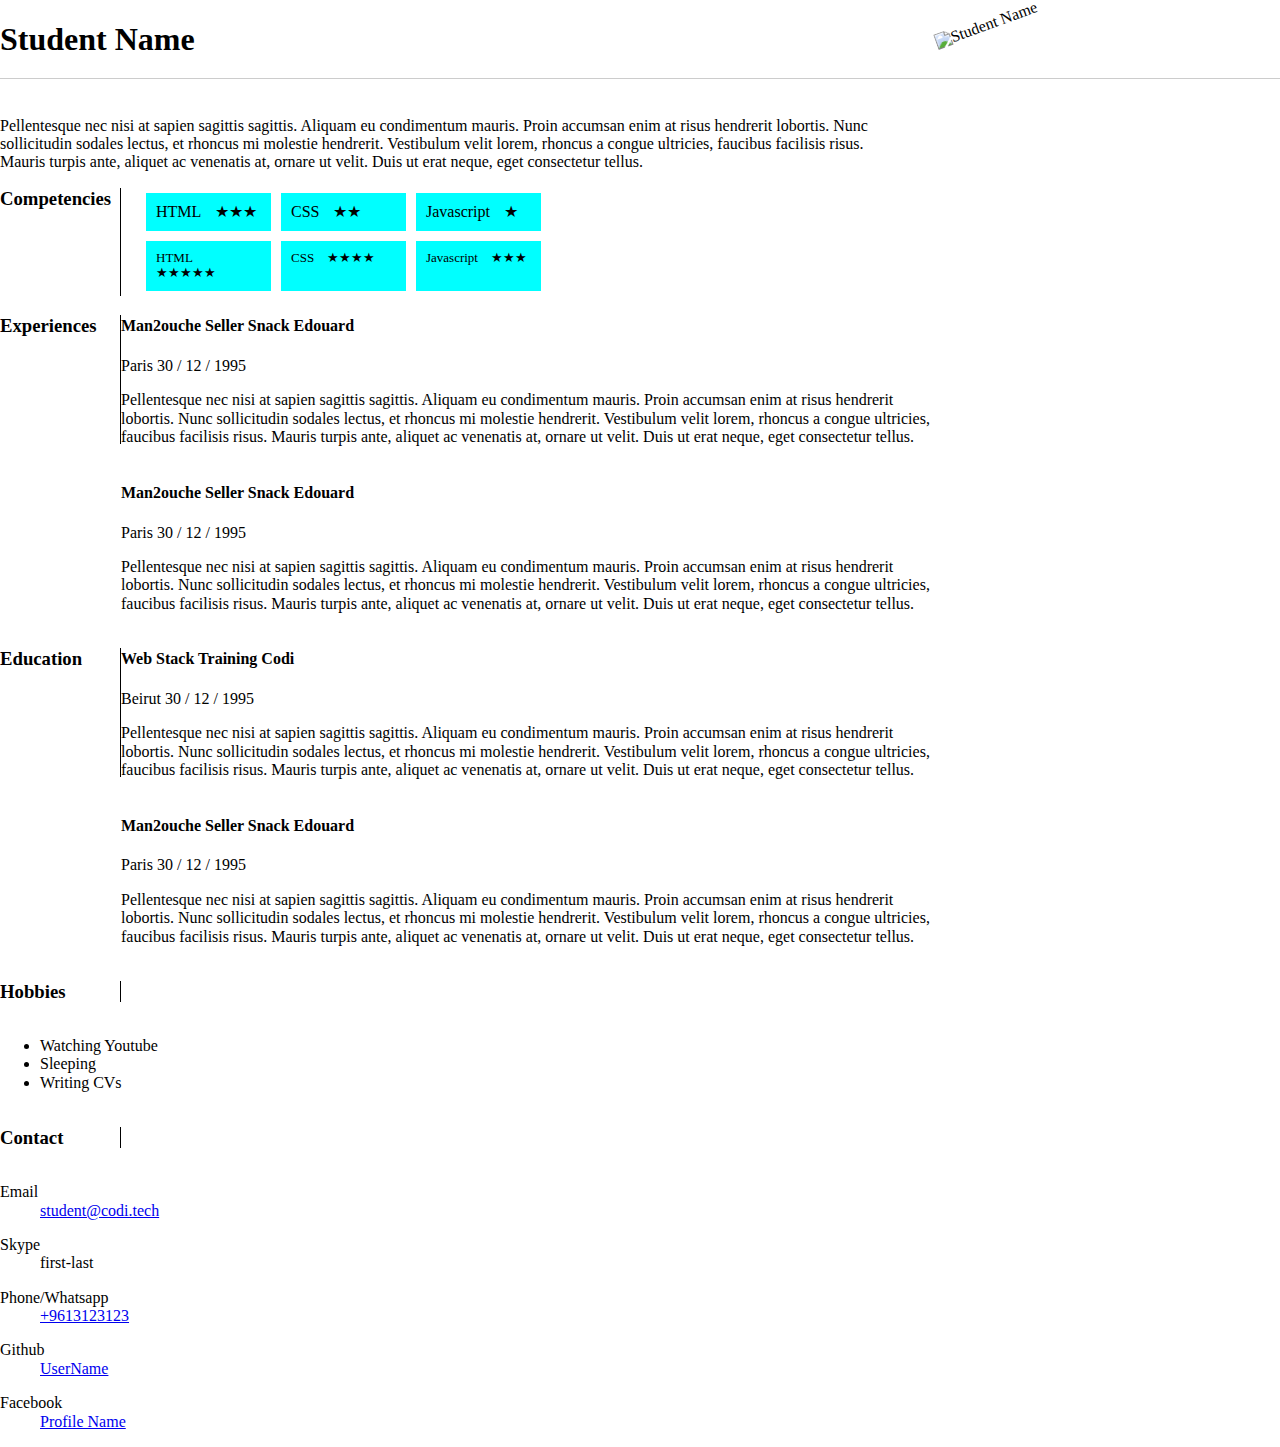
==== public/style2/index.html @ 5f87d95c "first commit for style 2" ====
<!DOCTYPE html>
<html lang="en">
  <head>
    <!-- Meta tags -->
    <meta http-equiv="content-type" content="text/html; charset=UTF-8" />
    <meta charset="utf-8" />
    <meta http-equiv="X-UA-Compatible" content="IE=edge,chrome=1" />
    <meta name="viewport" content="width=device-width, initial-scale=1.0" />
    <!-- /Meta tags -->

    <title>JStudent | CV</title>

    <!-- Stylesheets -->
    <link rel="stylesheet" href="normalize.css" />
    <link rel="stylesheet" href="style.css" />
    <!-- /Stylesheets -->
  </head>
  <body>
    <div id="#wrapper">
      <header>
        <div>
          <hgroup>
            <h1>Student Name</h1>
            <h2>Codes and Sleeps</h2>
          </hgroup>
          <figure>
            <img src="../images/110x110.png" alt="Student Name" />
          </figure>
        </div>
      </header>
      <div class="content">
        <section id="about">
          <h3>About</h3>
          <p>
            Pellentesque nec nisi at sapien sagittis sagittis. Aliquam eu
            condimentum mauris. Proin accumsan enim at risus hendrerit lobortis.
            Nunc sollicitudin sodales lectus, et rhoncus mi molestie hendrerit.
            Vestibulum velit lorem, rhoncus a congue ultricies, faucibus
            facilisis risus. Mauris turpis ante, aliquet ac venenatis at, ornare
            ut velit. Duis ut erat neque, eget consectetur tellus.
          </p>
        </section>
        <section id="competencies">
          <h3>Competencies</h3>
          <div class="skills skills-primary">
            <div class="skill" data-skill="5">
              <span>HTML</span>
            </div>
            <div class="skill" data-skill="3">
              <span>CSS</span>
            </div>
            <div class="skill" data-skill="1">
              <span>Javascript</span>
            </div>
          </div>
          <div class="skills skills-secondary">
            <div class="skill" data-skill="9">
              <span>HTML</span>
            </div>
            <div class="skill" data-skill="5">
              <span>CSS</span>
            </div>
            <div class="skill" data-skill="7">
              <span>Javascript</span>
            </div>
          </div>
        </section>
        <section id="experiences">
          <h3>Experiences</h3>
          <div class="experience">
            <h4>
              <span class="experience-type">Man2ouche Seller</span>
              <span class="experience-institution">Snack Edouard</span>
            </h4>
            <div class="experience-details">
              <span class="experience-location">
                Paris
              </span>
              <span class="experience-date">
                <span class="day">30</span>
                <span class="experience-date-separator">/</span>
                <span class="month">12</span>
                <span class="experience-date-separator">/</span>
                <span class="year">1995</span>
              </span>
            </div>
            <p class="experience-description">
              Pellentesque nec nisi at sapien sagittis sagittis. Aliquam eu
              condimentum mauris. Proin accumsan enim at risus hendrerit
              lobortis. Nunc sollicitudin sodales lectus, et rhoncus mi molestie
              hendrerit. Vestibulum velit lorem, rhoncus a congue ultricies,
              faucibus facilisis risus. Mauris turpis ante, aliquet ac venenatis
              at, ornare ut velit. Duis ut erat neque, eget consectetur tellus.
            </p>
          </div>
          <div class="experience">
            <h4>
              <span class="experience-type">Man2ouche Seller</span>
              <span class="experience-institution">Snack Edouard</span>
            </h4>
            <div class="experience-details">
              <span class="experience-location">
                Paris
              </span>
              <span class="experience-date">
                <span class="day">30</span>
                <span class="experience-date-separator">/</span>
                <span class="month">12</span>
                <span class="experience-date-separator">/</span>
                <span class="year">1995</span>
              </span>
            </div>
            <p class="experience-description">
              Pellentesque nec nisi at sapien sagittis sagittis. Aliquam eu
              condimentum mauris. Proin accumsan enim at risus hendrerit
              lobortis. Nunc sollicitudin sodales lectus, et rhoncus mi molestie
              hendrerit. Vestibulum velit lorem, rhoncus a congue ultricies,
              faucibus facilisis risus. Mauris turpis ante, aliquet ac venenatis
              at, ornare ut velit. Duis ut erat neque, eget consectetur tellus.
            </p>
          </div>
        </section>
        <section id="education">
          <h3>Education</h3>
          <div class="experience">
            <h4>
              <span class="experience-type">Web Stack Training</span>
              <span class="experience-institution">Codi</span>
            </h4>
            <div class="experience-details">
              <span class="experience-location">
                Beirut
              </span>
              <span class="experience-date">
                <span class="day">30</span>
                <span class="experience-date-separator">/</span>
                <span class="month">12</span>
                <span class="experience-date-separator">/</span>
                <span class="year">1995</span>
              </span>
            </div>
            <p class="experience-description">
              Pellentesque nec nisi at sapien sagittis sagittis. Aliquam eu
              condimentum mauris. Proin accumsan enim at risus hendrerit
              lobortis. Nunc sollicitudin sodales lectus, et rhoncus mi molestie
              hendrerit. Vestibulum velit lorem, rhoncus a congue ultricies,
              faucibus facilisis risus. Mauris turpis ante, aliquet ac venenatis
              at, ornare ut velit. Duis ut erat neque, eget consectetur tellus.
            </p>
          </div>
          <div class="experience">
            <h4>
              <span class="experience-type">Man2ouche Seller</span>
              <span class="experience-institution">Snack Edouard</span>
            </h4>
            <div class="experience-details">
              <span class="experience-location">
                Paris
              </span>
              <span class="experience-date">
                <span class="day">30</span>
                <span class="experience-date-separator">/</span>
                <span class="month">12</span>
                <span class="experience-date-separator">/</span>
                <span class="year">1995</span>
              </span>
            </div>
            <p class="experience-description">
              Pellentesque nec nisi at sapien sagittis sagittis. Aliquam eu
              condimentum mauris. Proin accumsan enim at risus hendrerit
              lobortis. Nunc sollicitudin sodales lectus, et rhoncus mi molestie
              hendrerit. Vestibulum velit lorem, rhoncus a congue ultricies,
              faucibus facilisis risus. Mauris turpis ante, aliquet ac venenatis
              at, ornare ut velit. Duis ut erat neque, eget consectetur tellus.
            </p>
          </div>
        </section>
        <section id="hobbies">
          <h3>Hobbies</h3>
          <ul>
            <li>Watching Youtube</li>
            <li>Sleeping</li>
            <li>Writing CVs</li>
          </ul>
        </section>
        <section id="contact">
          <h3>Contact</h3>
          <div class="contacts">
            <dl class="contact contact-email">
              <dt class="contact-type">Email</dt>
              <dd class="contact-value">
                <a href="mailto:student@codi.tech">student@codi.tech</a>
              </dd>
            </dl>
            <dl class="contact contact-skype">
              <dt class="contact-type">Skype</dt>
              <dd class="contact-value">first-last</dd>
            </dl>
            <dl class="contact contact-phone">
              <dt class="contact-type">Phone/Whatsapp</dt>
              <dd class="contact-value">
                <a href="tel:+96170261482">+9613123123</a>
              </dd>
            </dl>
            <dl class="contact contact-github">
              <dt class="contact-type">Github</dt>
              <dd class="contact-value">
                <a href="https://github.com/User/" target="_blank">UserName</a>
              </dd>
            </dl>
            <dl class="contact contact-facebook">
              <dt class="contact-type">Facebook</dt>
              <dd class="contact-value">
                <a href="//www.facebook.com/profileName" target="_blank"
                  >Profile Name</a
                >
              </dd>
            </dl>
          </div>
        </section>
      </div>
    </div>
  </body>
</html>
---- public/style2/style.css ----
h1{
    border-bottom: 1px solid #ccc;
    padding-bottom: 20px;
}
header h2, #about h3{
    display:none;
}
figure{
    position: absolute;
    top:0;
    right:200px;
    transform: rotate(-20deg);
}
figure img{
    rotate: (45deg);
}
.content p{
    width: 70%;
}
section h3{
     border-right: 1px solid black;
     width: 120px;
}
section{
    display: grid;
}
.skills-primary, .skills-secondary{
    
    display: flex;
}
 .skill{
    background-color: aqua;
    padding:10px;
    width: 105px;
    margin-bottom: 20px;
    margin:5px;
}
.skills-secondary{
    font-size: small;
}
.skills-primary .skill[data-skill='5']::after{
   content:"★★★"; 
} 
.skills-primary .skill[data-skill='3']::after{
    content:"★★"; 
 } 
 .skills-primary .skill[data-skill='1']::after{
    content:"★"; 
 } 

 .skills-secondary .skill[data-skill='9']::after{
    content:"★★★★★"; 
 } 
 .skills-secondary .skill[data-skill='5']::after{
     content:"★★★★"; 
  } 
  .skills-secondary .skill[data-skill='7']::after{
     content:"★★★"; 
  } 

.skill span{
    padding-right:10px;
}
#competencies{
    grid-template-columns: repeat(12,1fr);
    grid-column-gap: 20px;
}
#experiences{
    grid-template-columns: repeat(12,1fr);
}
#experiences h3{
    grid-column:1/2;
}
#experiences h4{
    grid-column:2/6;
}
.experience{
    grid-column: 2/13;
}
.experience p{
    grid-column:2/13;
}
.experience-details{
    grid-column: 6/13;
}
#competencies h3{
    grid-column: 1/2;
    grid-row:1/3;
    margin:0;
}
.skills{
    grid-column: 2/13;
}
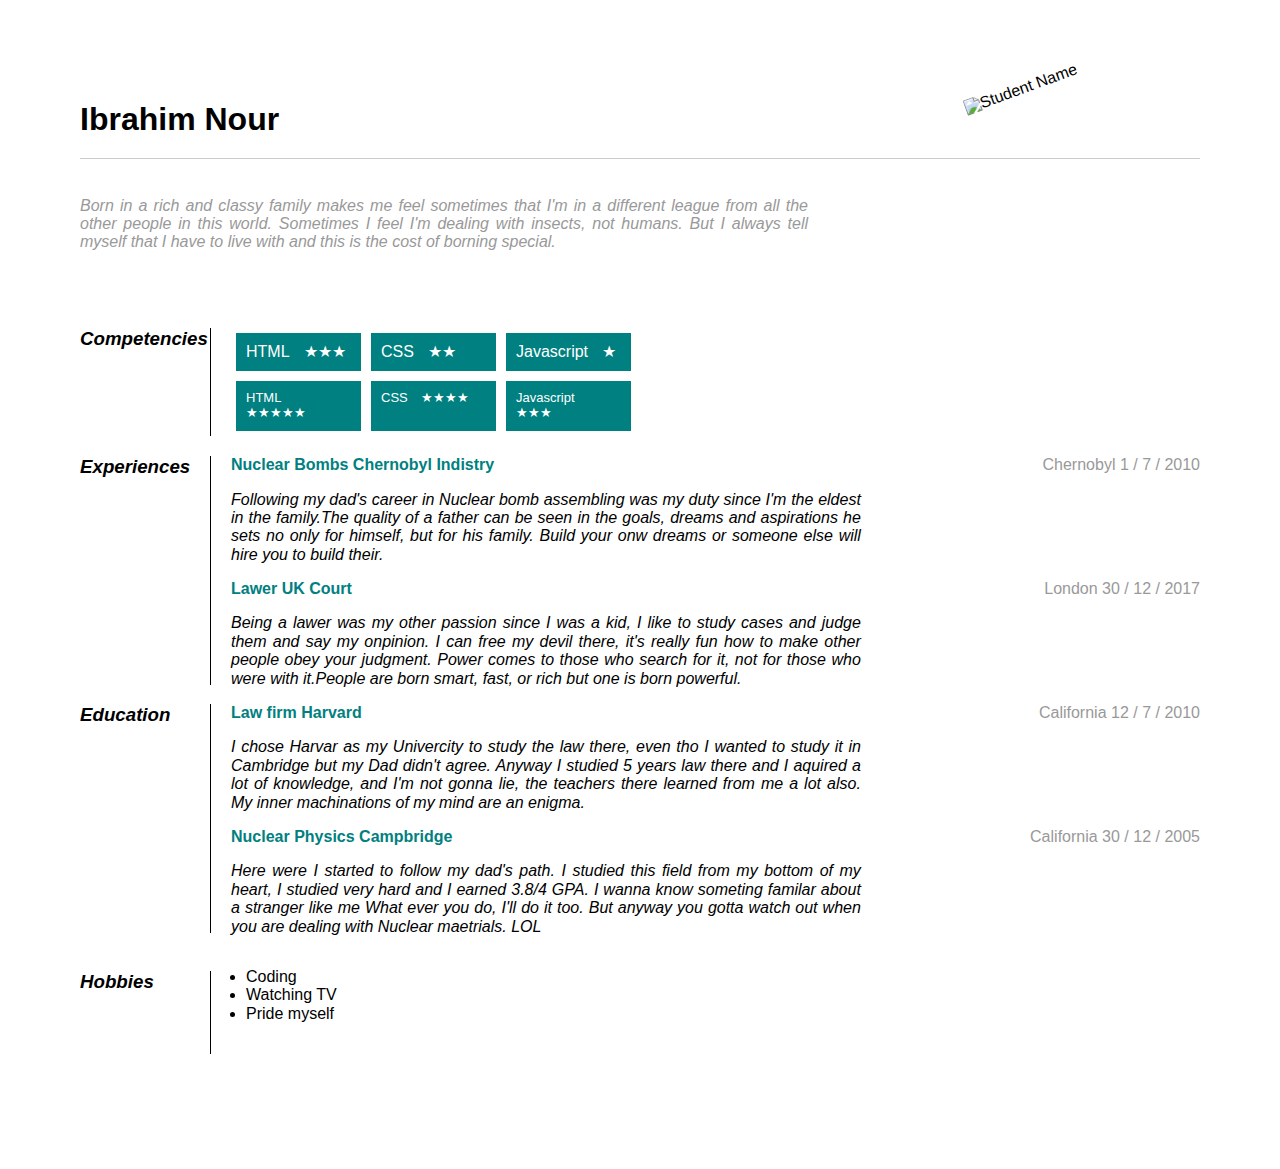
==== commit ce2694b3: "final versin... Hopefully" ====
--- a/public/style2/index.html
+++ b/public/style2/index.html
@@ -8,7 +8,7 @@
     <meta name="viewport" content="width=device-width, initial-scale=1.0" />
     <!-- /Meta tags -->
 
-    <title>JStudent | CV</title>
+    <title>Ibrahim Nour CV</title>
 
     <!-- Stylesheets -->
     <link rel="stylesheet" href="normalize.css" />
@@ -20,8 +20,8 @@
       <header>
         <div>
           <hgroup>
-            <h1>Student Name</h1>
-            <h2>Codes and Sleeps</h2>
+            <h1>Ibrahim Nour</h1>
+            <h2>Smart, Handsome and Elegant  </h2>
           </hgroup>
           <figure>
             <img src="../images/110x110.png" alt="Student Name" />
@@ -32,12 +32,10 @@
         <section id="about">
           <h3>About</h3>
           <p>
-            Pellentesque nec nisi at sapien sagittis sagittis. Aliquam eu
-            condimentum mauris. Proin accumsan enim at risus hendrerit lobortis.
-            Nunc sollicitudin sodales lectus, et rhoncus mi molestie hendrerit.
-            Vestibulum velit lorem, rhoncus a congue ultricies, faucibus
-            facilisis risus. Mauris turpis ante, aliquet ac venenatis at, ornare
-            ut velit. Duis ut erat neque, eget consectetur tellus.
+            Born in a rich and classy family makes me feel sometimes that I'm in a different league
+            from all the other people in this world. Sometimes I feel I'm dealing with insects, not
+            humans. But I always tell myself that I have to live with and this is the cost of borning
+            special.
           </p>
         </section>
         <section id="competencies">
@@ -69,54 +67,51 @@
           <h3>Experiences</h3>
           <div class="experience">
             <h4>
-              <span class="experience-type">Man2ouche Seller</span>
-              <span class="experience-institution">Snack Edouard</span>
-            </h4>
-            <div class="experience-details">
-              <span class="experience-location">
-                Paris
+              <span class="experience-type">Nuclear Bombs</span>
+              <span class="experience-institution">Chernobyl Indistry</span>
+            </h4>
+            <div class="experience-details">
+              <span class="experience-location">
+                Chernobyl
+              </span>
+              <span class="experience-date">
+                <span class="day">1</span>
+                <span class="experience-date-separator">/</span>
+                <span class="month">7</span>
+                <span class="experience-date-separator">/</span>
+                <span class="year">2010</span>
+              </span>
+            </div>
+            <p class="experience-description">
+              Following my dad's career in Nuclear bomb assembling was my duty since
+              I'm the eldest in the family.The quality of a father can be seen in the goals, 
+              dreams and aspirations he sets no only for himself, but for his family.
+              Build your onw dreams or someone else will hire you to build their.
+            </p>
+          </div>
+          <div class="experience">
+            <h4>
+              <span class="experience-type">Lawer</span>
+              <span class="experience-institution">UK Court</span>
+            </h4>
+            <div class="experience-details">
+              <span class="experience-location">
+                London
               </span>
               <span class="experience-date">
                 <span class="day">30</span>
                 <span class="experience-date-separator">/</span>
                 <span class="month">12</span>
                 <span class="experience-date-separator">/</span>
-                <span class="year">1995</span>
-              </span>
-            </div>
-            <p class="experience-description">
-              Pellentesque nec nisi at sapien sagittis sagittis. Aliquam eu
-              condimentum mauris. Proin accumsan enim at risus hendrerit
-              lobortis. Nunc sollicitudin sodales lectus, et rhoncus mi molestie
-              hendrerit. Vestibulum velit lorem, rhoncus a congue ultricies,
-              faucibus facilisis risus. Mauris turpis ante, aliquet ac venenatis
-              at, ornare ut velit. Duis ut erat neque, eget consectetur tellus.
-            </p>
-          </div>
-          <div class="experience">
-            <h4>
-              <span class="experience-type">Man2ouche Seller</span>
-              <span class="experience-institution">Snack Edouard</span>
-            </h4>
-            <div class="experience-details">
-              <span class="experience-location">
-                Paris
-              </span>
-              <span class="experience-date">
-                <span class="day">30</span>
-                <span class="experience-date-separator">/</span>
-                <span class="month">12</span>
-                <span class="experience-date-separator">/</span>
-                <span class="year">1995</span>
-              </span>
-            </div>
-            <p class="experience-description">
-              Pellentesque nec nisi at sapien sagittis sagittis. Aliquam eu
-              condimentum mauris. Proin accumsan enim at risus hendrerit
-              lobortis. Nunc sollicitudin sodales lectus, et rhoncus mi molestie
-              hendrerit. Vestibulum velit lorem, rhoncus a congue ultricies,
-              faucibus facilisis risus. Mauris turpis ante, aliquet ac venenatis
-              at, ornare ut velit. Duis ut erat neque, eget consectetur tellus.
+                <span class="year">2017</span>
+              </span>
+            </div>
+            <p class="experience-description">
+              Being a lawer was my other passion since I was a kid, I like to study cases and
+              judge them and say my onpinion. I can free my devil there, it's really fun how to 
+              make other people obey your judgment. Power comes to those who search for it, not 
+              for those who were with it.People are born smart, fast, or rich
+              but one is born powerful.
             </p>
           </div>
         </section>
@@ -124,63 +119,60 @@
           <h3>Education</h3>
           <div class="experience">
             <h4>
-              <span class="experience-type">Web Stack Training</span>
-              <span class="experience-institution">Codi</span>
-            </h4>
-            <div class="experience-details">
-              <span class="experience-location">
-                Beirut
+              <span class="experience-type">Law firm</span>
+              <span class="experience-institution">Harvard</span>
+            </h4>
+            <div class="experience-details">
+              <span class="experience-location">
+                California
+              </span>
+              <span class="experience-date">
+                <span class="day">12</span>
+                <span class="experience-date-separator">/</span>
+                <span class="month">7</span>
+                <span class="experience-date-separator">/</span>
+                <span class="year">2010</span>
+              </span>
+            </div>
+            <p class="experience-description">
+              I chose Harvar as my Univercity to study the law there, even tho I wanted to study it
+              in Cambridge but my Dad didn't agree. Anyway I studied 5 years law there and I aquired 
+              a lot of knowledge, and I'm not gonna lie, the teachers there learned from me a lot also.
+              My inner machinations of my mind are an enigma.
+
+            </p>
+          </div>
+          <div class="experience">
+            <h4>
+              <span class="experience-type">Nuclear Physics</span>
+              <span class="experience-institution">Campbridge</span>
+            </h4>
+            <div class="experience-details">
+              <span class="experience-location">
+                California 
               </span>
               <span class="experience-date">
                 <span class="day">30</span>
                 <span class="experience-date-separator">/</span>
                 <span class="month">12</span>
                 <span class="experience-date-separator">/</span>
-                <span class="year">1995</span>
-              </span>
-            </div>
-            <p class="experience-description">
-              Pellentesque nec nisi at sapien sagittis sagittis. Aliquam eu
-              condimentum mauris. Proin accumsan enim at risus hendrerit
-              lobortis. Nunc sollicitudin sodales lectus, et rhoncus mi molestie
-              hendrerit. Vestibulum velit lorem, rhoncus a congue ultricies,
-              faucibus facilisis risus. Mauris turpis ante, aliquet ac venenatis
-              at, ornare ut velit. Duis ut erat neque, eget consectetur tellus.
-            </p>
-          </div>
-          <div class="experience">
-            <h4>
-              <span class="experience-type">Man2ouche Seller</span>
-              <span class="experience-institution">Snack Edouard</span>
-            </h4>
-            <div class="experience-details">
-              <span class="experience-location">
-                Paris
-              </span>
-              <span class="experience-date">
-                <span class="day">30</span>
-                <span class="experience-date-separator">/</span>
-                <span class="month">12</span>
-                <span class="experience-date-separator">/</span>
-                <span class="year">1995</span>
-              </span>
-            </div>
-            <p class="experience-description">
-              Pellentesque nec nisi at sapien sagittis sagittis. Aliquam eu
-              condimentum mauris. Proin accumsan enim at risus hendrerit
-              lobortis. Nunc sollicitudin sodales lectus, et rhoncus mi molestie
-              hendrerit. Vestibulum velit lorem, rhoncus a congue ultricies,
-              faucibus facilisis risus. Mauris turpis ante, aliquet ac venenatis
-              at, ornare ut velit. Duis ut erat neque, eget consectetur tellus.
+                <span class="year">2005</span>
+              </span>
+            </div>
+            <p class="experience-description">
+              Here were I started to follow my dad's path. I studied this field from my bottom of my heart,
+              I studied very hard and I earned 3.8/4 GPA. I wanna know someting familar about a stranger like me
+              What ever you do, I'll do it too. But anyway you gotta watch out when you are dealing with Nuclear
+              maetrials. LOL
             </p>
           </div>
         </section>
         <section id="hobbies">
           <h3>Hobbies</h3>
           <ul>
-            <li>Watching Youtube</li>
-            <li>Sleeping</li>
-            <li>Writing CVs</li>
+            <li>Coding</li>
+            <li>Watching TV</li>
+            <li>Pride myself</li>
           </ul>
         </section>
         <section id="contact">
--- a/public/style2/style.css
+++ b/public/style2/style.css
@@ -1,4 +1,8 @@
 
+ body{
+     font-family: -apple-system, BlinkMacSystemFont, 'Segoe UI', Roboto, Oxygen, Ubuntu, Cantarell, 'Open Sans', 'Helvetica Neue', sans-serif;
+     padding:80px;
+ }
  h1{
     border-bottom: 1px solid #ccc;
     padding-bottom: 20px;
@@ -6,21 +10,35 @@
 header h2, #about h3{
     display:none;
 }
+#about p{
+    color:#999999;
+}
+#about{
+    margin-bottom: 60px;
+}
 figure{
     position: absolute;
-    top:0;
+    top:80px;
     right:200px;
     transform: rotate(-20deg);
+    margin: 0;
 }
 figure img{
-    rotate: (45deg);
+    width: 170px;
 }
 .content p{
-    width: 70%;
+    width: 65%;
+    font-style: italic;
+    text-align: justify;
 }
 section h3{
      border-right: 1px solid black;
      width: 120px;
+     font-style: italic;
+     padding-right: 10px;
+}
+section h4{
+    color:#008080;
 }
 section{
     display: grid;
@@ -30,11 +48,13 @@
     display: flex;
 }
  .skill{
-    background-color: aqua;
+    background-color: #008080;
+    color:white;
     padding:10px;
     width: 105px;
     margin-bottom: 20px;
     margin:5px;
+    font-weight: 500;
 }
 .skills-secondary{
     font-size: small;
@@ -62,18 +82,22 @@
 .skill span{
     padding-right:10px;
 }
-#competencies{
+#competencies, #experiences, #education, #hobbies{
     grid-template-columns: repeat(12,1fr);
     grid-column-gap: 20px;
 }
+
+#experiences h3, #education h3{
+    grid-column:1/2;
+    grid-row: 1/3;
+    margin-top: 0;
+}
+#experiences h4, #education h4{
+    grid-column:2/6;
+    display:inline;
+}
 #experiences{
-    grid-template-columns: repeat(12,1fr);
-}
-#experiences h3{
-    grid-column:1/2;
-}
-#experiences h4{
-    grid-column:2/6;
+    margin-top: 20px;
 }
 .experience{
     grid-column: 2/13;
@@ -83,14 +107,109 @@
 }
 .experience-details{
     grid-column: 6/13;
+    display: inline;
+    float: right;
+    color:#999999;
 }
 #competencies h3{
     grid-column: 1/2;
     grid-row:1/3;
     margin:0;
 }
+#hobbies ul{
+    grid-column: 2/5;
+    padding-left: 15px;
+}
+#hobbies h3{
+    margin-bottom: -15px;
+}
 .skills{
     grid-column: 2/13;
 }
 
-
+#contact dt, #contact h3{
+    display: none
+}
+.contacts{
+    display: flex;
+    justify-content: center;
+}
+.contacts dl:nth-child(1) a{
+    content:url(../images/email.png);
+    width: 100px;
+}
+.contacts dl:nth-child(2) {
+    display: none;
+}
+.contacts dl:nth-child(3) a{
+    content: url(../images/phone.png);
+    width:70px;
+}
+.contacts dl:nth-child(4) a{
+    content: url(../images/github.png);
+    width:70px;
+}
+.contacts dl:nth-child(5) a{
+    content: url(../images/facebook.png);
+    width:70px;
+}
+/* .contacts dl:nth-child(1) a{
+  background-image: url(../images/facebook.png);
+  background-size: contain;
+  background-repeat: no-repeat;
+
+} */
+@media (max-width:992px){
+    body{
+        padding-inline: 10px;
+    }
+    figure{
+        display: none;
+    }
+    .content p{
+        width: 100%;
+    }
+    #competencies{
+        display:flex;
+        flex-direction: column;
+        margin-bottom: 50px;
+    }
+    section h3{
+        margin-bottom: 30px !important;
+        border-right: none;
+        border-bottom: 1px solid black;
+        padding-right: 0px;
+    }
+    #experiences{
+        display: flex;
+        flex-direction: column;
+    }
+    #experiences p{
+        margin-top: 35px;
+        margin-bottom: 30px;
+    }
+
+    #education{
+        display: flex;
+        flex-direction: column;
+        margin-top:50px;
+    }
+    #education p{
+        margin-top: 35px;
+        margin-bottom: 30px;
+    }
+    #hobbies{
+        display: flex;
+        flex-direction: column;
+    }
+    #hobbies h3{
+        margin-bottom:0!important;
+    }
+}
+@media (max-width:786px){
+    .contacts{
+        flex-wrap: wrap;
+        justify-content: flex-start;
+    }
+}
+
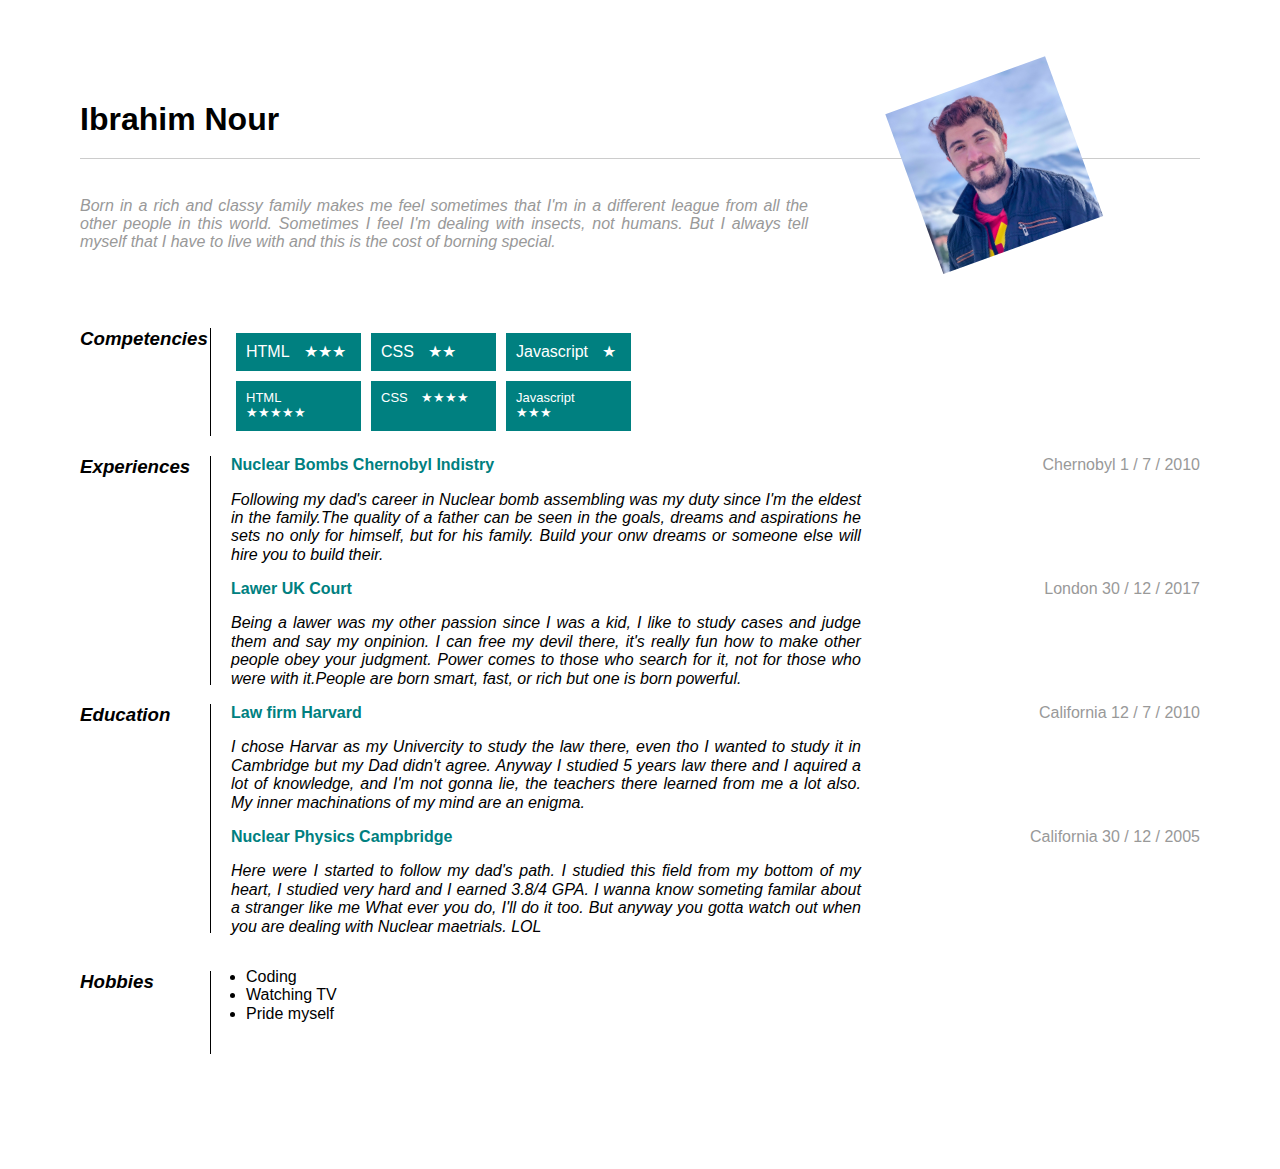
==== commit 5f37c3fa: "Final version, With Picture ;)" ====
--- a/public/style2/index.html
+++ b/public/style2/index.html
@@ -24,7 +24,7 @@
             <h2>Smart, Handsome and Elegant  </h2>
           </hgroup>
           <figure>
-            <img src="../images/110x110.png" alt="Student Name" />
+            <img src="../images/profile.jpg" alt="Student Name" />
           </figure>
         </div>
       </header>
--- a/public/style2/style.css
+++ b/public/style2/style.css
@@ -9,6 +9,9 @@
 }
 header h2, #about h3{
     display:none;
+}
+figure img{
+    height: auto;
 }
 #about p{
     color:#999999;
